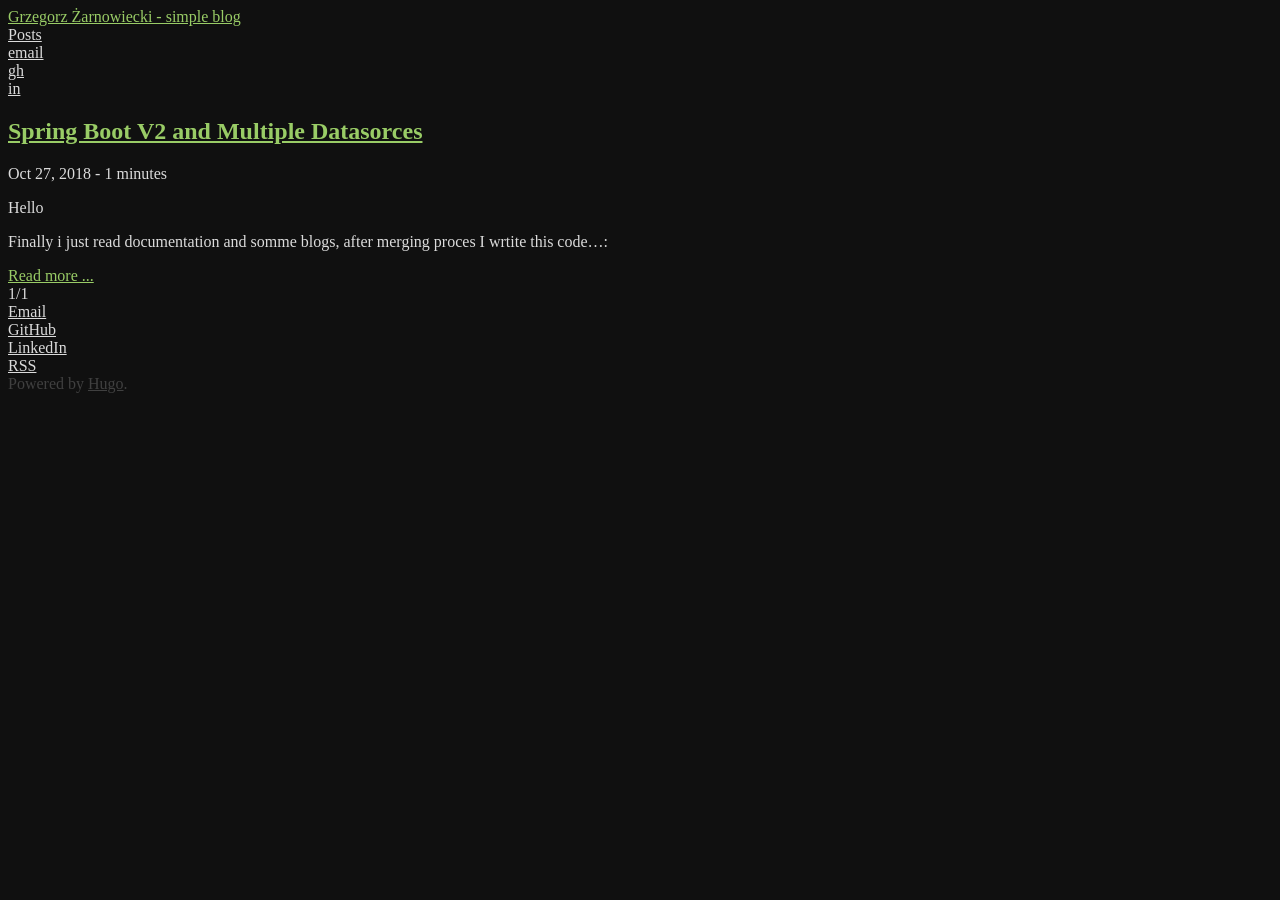
==== index.html @ 2296e4da "2018-10-27" ====
<!DOCTYPE html>
<html lang="en-us">

<head>
<meta charset="utf-8" />
<meta name="author" content="Grzegorz Żarnowiecki" />
<meta name="description" content="Personal blog." />
<meta name="keywords" content="blog, tech" />
<meta name="viewport" content="width=device-width,minimum-scale=1,initial-scale=1">
<meta name="generator" content="Hugo 0.49" />

<link rel="canonical" href="http://example.org/">
<meta property="og:title" content="Grzegorz Żarnowiecki - simple blog" />
<meta property="og:description" content="" />
<meta property="og:type" content="website" />
<meta property="og:url" content="http://example.org/" />
<meta property="og:updated_time" content="2018-10-27T18:28:21&#43;02:00"/>

<meta name="twitter:card" content="summary"/>
<meta name="twitter:title" content="Grzegorz Żarnowiecki - simple blog"/>
<meta name="twitter:description" content=""/>



<meta itemprop="name" content="Grzegorz Żarnowiecki - simple blog">
<meta itemprop="description" content="">



<link rel="stylesheet" href="http://example.org/css/layout.css" />
<style type="text/css">
body {
  background-color: #101010;
  color: #dbdbdb;
}

a { color: #dbdbdb; }

pre {
  background: #1D1F21;
  border: 1px solid #dbdbdb;
  border-radius: 5px;
}

code {
  background: #1D1F21;
}

blockquote {
  background: #1D1F21;
  border-left: 3px solid #dbdbdb;
}

table {
  margin: 1em auto;
  border-collapse: collapse;
}

table, th, td {
  border: 1px solid #dbdbdb;
}

th {
  background: #dbdbdb;
  color: #101010;
}

.siteTitle a { color: #99cc66; }

.post .content h1{ color: #99cc66; }
.post .content h2{ color: #99cc66; }
.post .content h3{ color: #99cc66; }
.post .content h4{ color: #99cc66; }
.post .content h5{ color: #99cc66; }
.post .content h6{ color: #99cc66; }
.post .content a:hover { color: #99cc66; }
.social-link:hover { color: #99cc66; }
.nav-item-title:hover { color: #99cc66; }
.tag a:hover { color: #99cc66; }
.copyright { color: #404040 }
.poweredby { color: #404040 }
.poweredby a { color: #404040; }
.post-preview .title a{ color: #99cc66; }
.content-item a:hover{
  text-decoration: underline;
  color: #99cc66;
}
.post-list .title { color: #99cc66; }
.rmore { color: #99cc66; }
.terms .term a:hover {
  text-decoration: underline;
  color: #99cc66;
}

</style>



<title>


     Grzegorz Żarnowiecki - simple blog 

</title>

</head>


<body>
<div class="main">
<header>

<div class="header-bar">

  <nav>
    <div class="siteTitle">
      <a href="http://example.org/">Grzegorz Żarnowiecki - simple blog</a>
    </div> 

    
    
    <a class="nav-item" href="http://example.org/post/"><div class="nav-item-title">Posts</div></a>
    

  </nav>
</div>

  
<div class="social-links-header">

  
  <a href="mailto:g.zarnowiecki%28at%29gmail.com"><div class="social-link">email</div></a>
  

  
  <a href="https://github.com/Grzegorz-Zarnowiecki" target="_blank"><div class="social-link">gh</div></a>
  

  

  

  
  <a href="https://www.linkedin.com/in/grzegorz-zarnowiecki-b1809740" target="_blank"><div class="social-link">in</div></a>
  

</div>


</header>


<main>


  
    <article class="post-preview">

  <header>
    <h2 class="title"> <a href='http://example.org/post/spring-boot-v2-and-multiple-datasorces/'> Spring Boot V2 and Multiple Datasorces</a> </h2>
    <div class="meta">
      Oct 27, 2018 - 1 minutes
    </div>
    
<div class="tags">
    
</div>

  </header>

  <div class="summary">
    <p>Hello</p>

<p>Finally i just read documentation and somme blogs, after merging proces I wrtite this code&hellip;:
</p>
    <a href='http://example.org/post/spring-boot-v2-and-multiple-datasorces/' class="rmore">Read more ...</a>
  </div>

  <div class="rmore">
  </div>

</article>




<div class="page-nav">
  <div class="page-prev">
    
  </div> 

  <div class="page-num">
    1/1
  </div> 

  <div class="page-next">
    
  </div> 
</div> 


</main>

  <footer>

  <div class="social-links-footer">

  
  <a href="mailto:g.zarnowiecki%28at%29gmail.com"><div class="social-link">Email</div></a>
  

  
  <a href="https://github.com/Grzegorz-Zarnowiecki" target="_blank"><div class="social-link">GitHub</div></a>
  

  

  

  
  <a href="https://www.linkedin.com/in/grzegorz-zarnowiecki-b1809740" target="_blank"><div class="social-link">LinkedIn</div></a>
  

  <div class="social-link">
  <a href="http://example.org/index.xml" target="_blank">RSS</a>
  </div>

</div>


  <div class="copyright">  </div>

  <div class="poweredby">
    Powered by <a href="https://gohugo.io/">Hugo</a>.
  </div>

  </footer>

</div> 

</body>
</html>
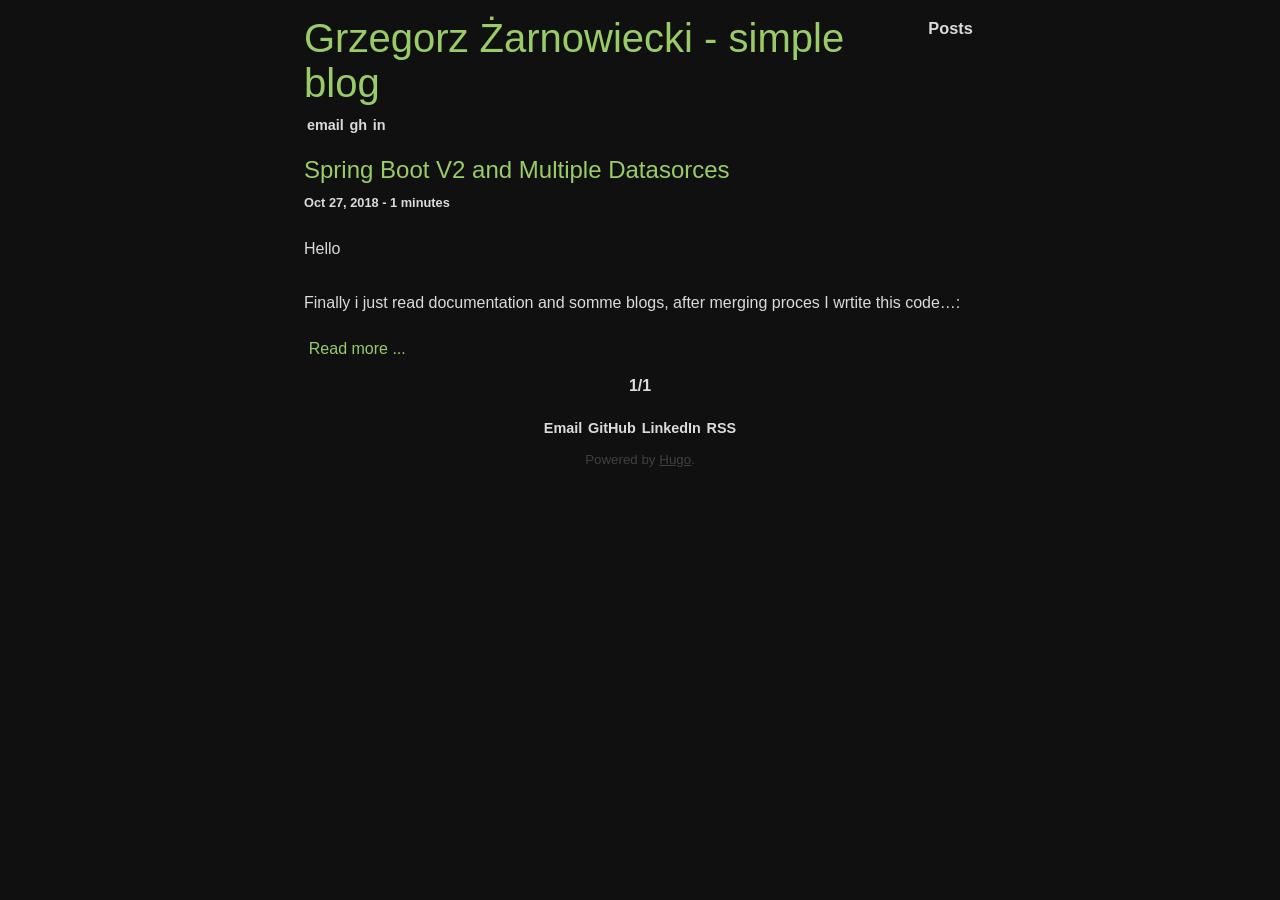
==== commit 1f751299: "2018-10-27 - update url" ====
--- a/index.html
+++ b/index.html
@@ -10,11 +10,11 @@
 <meta name="viewport" content="width=device-width,minimum-scale=1,initial-scale=1">
 <meta name="generator" content="Hugo 0.49" />
 
-<link rel="canonical" href="http://example.org/">
+<link rel="canonical" href="https://grzegorz-zarnowiecki.github.io/">
 <meta property="og:title" content="Grzegorz Żarnowiecki - simple blog" />
 <meta property="og:description" content="" />
 <meta property="og:type" content="website" />
-<meta property="og:url" content="http://example.org/" />
+<meta property="og:url" content="https://grzegorz-zarnowiecki.github.io/" />
 <meta property="og:updated_time" content="2018-10-27T18:28:21&#43;02:00"/>
 
 <meta name="twitter:card" content="summary"/>
@@ -28,7 +28,7 @@
 
 
 
-<link rel="stylesheet" href="http://example.org/css/layout.css" />
+<link rel="stylesheet" href="https://grzegorz-zarnowiecki.github.io/css/layout.css" />
 <style type="text/css">
 body {
   background-color: #101010;
@@ -115,12 +115,12 @@
 
   <nav>
     <div class="siteTitle">
-      <a href="http://example.org/">Grzegorz Żarnowiecki - simple blog</a>
+      <a href="https://grzegorz-zarnowiecki.github.io/">Grzegorz Żarnowiecki - simple blog</a>
     </div> 
 
     
     
-    <a class="nav-item" href="http://example.org/post/"><div class="nav-item-title">Posts</div></a>
+    <a class="nav-item" href="https://grzegorz-zarnowiecki.github.io/post/"><div class="nav-item-title">Posts</div></a>
     
 
   </nav>
@@ -158,7 +158,7 @@
     <article class="post-preview">
 
   <header>
-    <h2 class="title"> <a href='http://example.org/post/spring-boot-v2-and-multiple-datasorces/'> Spring Boot V2 and Multiple Datasorces</a> </h2>
+    <h2 class="title"> <a href='https://grzegorz-zarnowiecki.github.io/post/spring-boot-v2-and-multiple-datasorces/'> Spring Boot V2 and Multiple Datasorces</a> </h2>
     <div class="meta">
       Oct 27, 2018 - 1 minutes
     </div>
@@ -174,7 +174,7 @@
 
 <p>Finally i just read documentation and somme blogs, after merging proces I wrtite this code&hellip;:
 </p>
-    <a href='http://example.org/post/spring-boot-v2-and-multiple-datasorces/' class="rmore">Read more ...</a>
+    <a href='https://grzegorz-zarnowiecki.github.io/post/spring-boot-v2-and-multiple-datasorces/' class="rmore">Read more ...</a>
   </div>
 
   <div class="rmore">
@@ -223,7 +223,7 @@
   
 
   <div class="social-link">
-  <a href="http://example.org/index.xml" target="_blank">RSS</a>
+  <a href="https://grzegorz-zarnowiecki.github.io/index.xml" target="_blank">RSS</a>
   </div>
 
 </div>
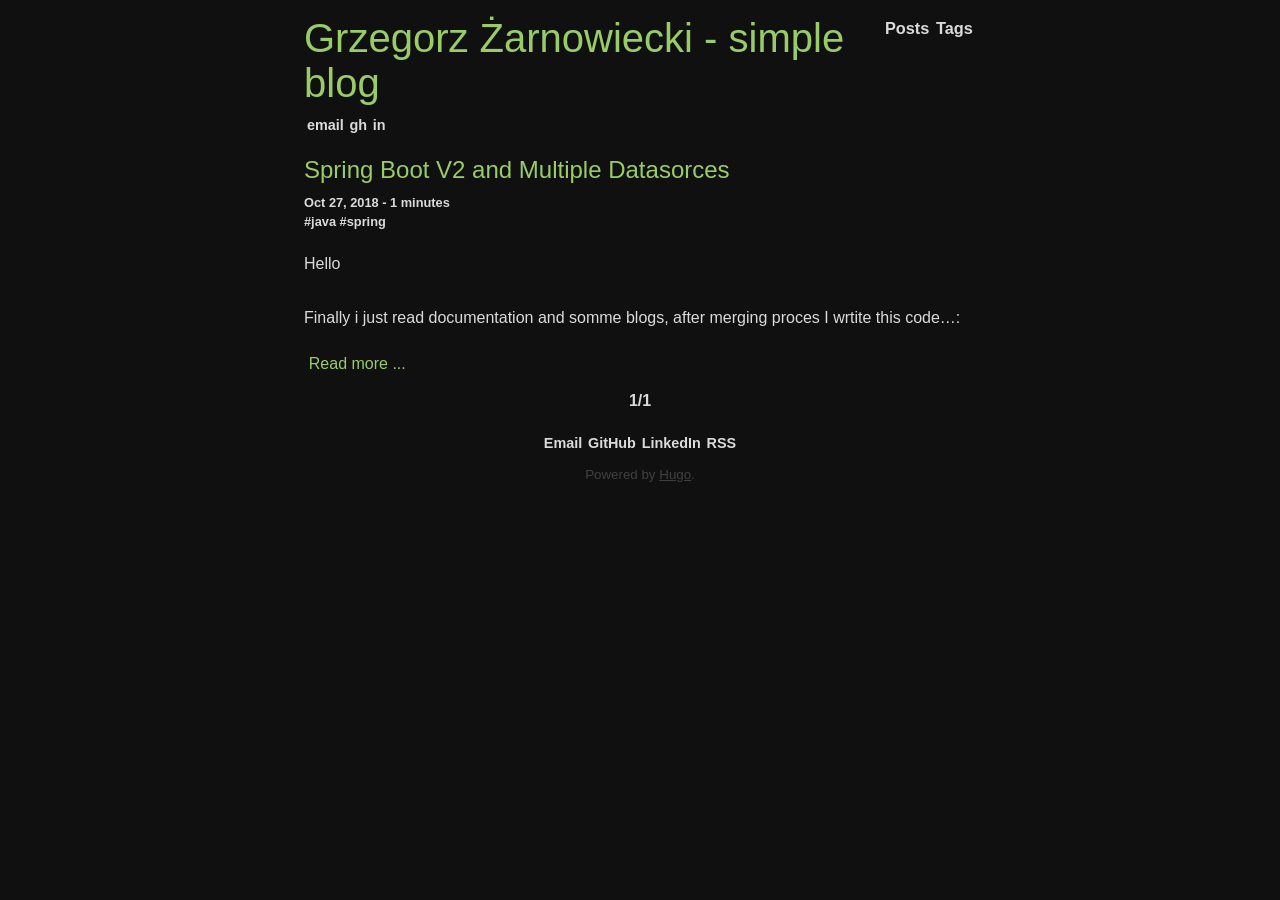
==== commit 6c2da211: "2018-10-27 - add tags" ====
--- a/index.html
+++ b/index.html
@@ -6,7 +6,7 @@
 <meta charset="utf-8" />
 <meta name="author" content="Grzegorz Żarnowiecki" />
 <meta name="description" content="Personal blog." />
-<meta name="keywords" content="blog, tech" />
+<meta name="keywords" content="blog, tech , java" />
 <meta name="viewport" content="width=device-width,minimum-scale=1,initial-scale=1">
 <meta name="generator" content="Hugo 0.49" />
 
@@ -122,6 +122,8 @@
     
     <a class="nav-item" href="https://grzegorz-zarnowiecki.github.io/post/"><div class="nav-item-title">Posts</div></a>
     
+    <a class="nav-item" href="https://grzegorz-zarnowiecki.github.io/tags/"><div class="nav-item-title">Tags</div></a>
+    
 
   </nav>
 </div>
@@ -165,6 +167,14 @@
     
 <div class="tags">
     
+      <div class="tag">
+        <a href="https://grzegorz-zarnowiecki.github.io/tags/java">#java</a>
+      </div>
+    
+      <div class="tag">
+        <a href="https://grzegorz-zarnowiecki.github.io/tags/spring">#spring</a>
+      </div>
+    
 </div>
 
   </header>
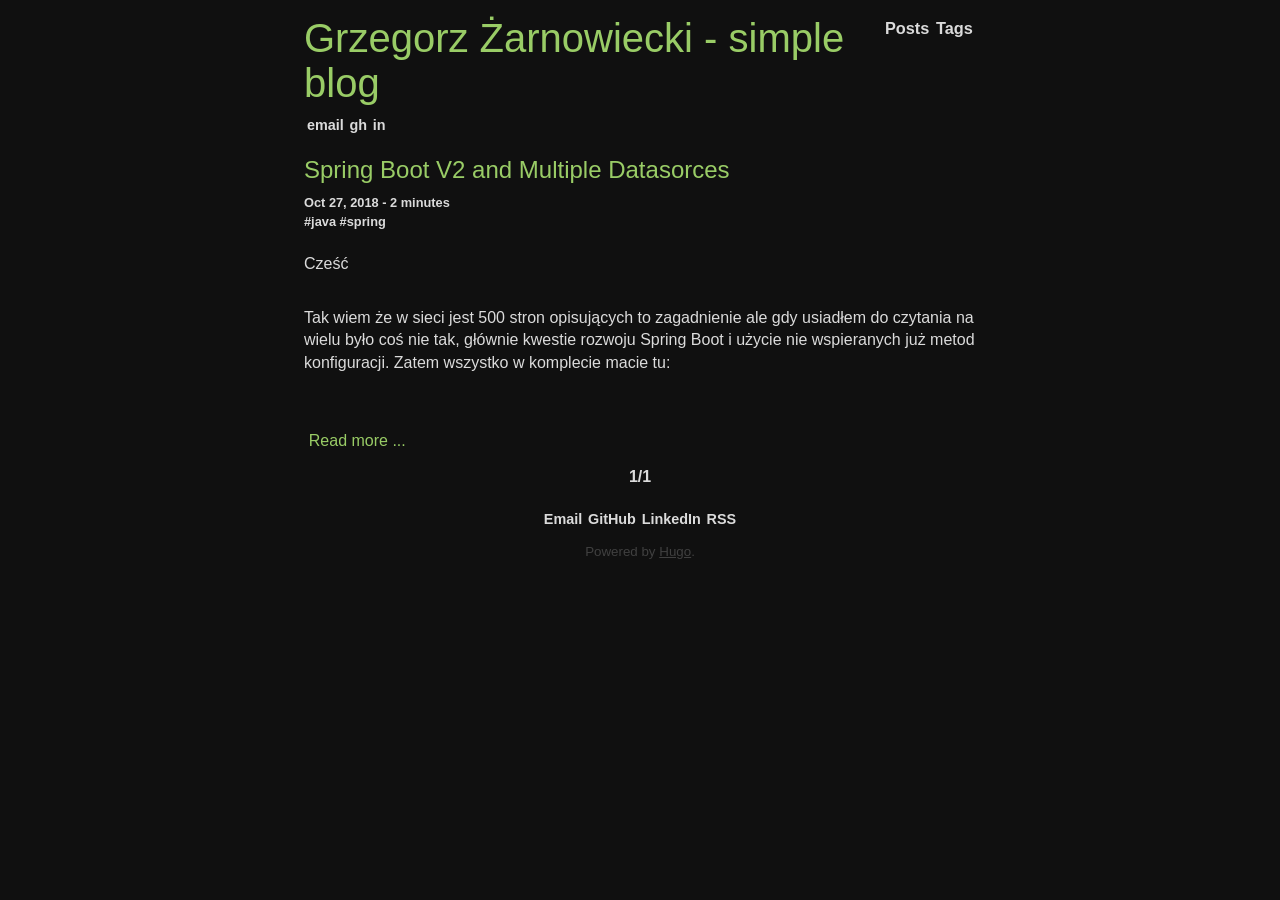
==== commit 031ae108: "29.10.2018" ====
--- a/index.html
+++ b/index.html
@@ -96,6 +96,17 @@
 </style>
 
 
+<script type="application/javascript">
+var doNotTrack = false;
+if (!doNotTrack) {
+	window.ga=window.ga||function(){(ga.q=ga.q||[]).push(arguments)};ga.l=+new Date;
+	ga('create', 'UA-128183679-1', 'auto');
+	
+	ga('send', 'pageview');
+}
+</script>
+<script async src='https://www.google-analytics.com/analytics.js'></script>
+
 
 <title>
 
@@ -162,7 +173,7 @@
   <header>
     <h2 class="title"> <a href='https://grzegorz-zarnowiecki.github.io/post/spring-boot-v2-and-multiple-datasorces/'> Spring Boot V2 and Multiple Datasorces</a> </h2>
     <div class="meta">
-      Oct 27, 2018 - 1 minutes
+      Oct 27, 2018 - 2 minutes
     </div>
     
 <div class="tags">
@@ -180,10 +191,11 @@
   </header>
 
   <div class="summary">
-    <p>Hello</p>
-
-<p>Finally i just read documentation and somme blogs, after merging proces I wrtite this code&hellip;:
-</p>
+    <p>Cześć</p>
+
+<p>Tak wiem że w sieci jest 500 stron opisujących to zagadnienie ale gdy usiadłem do czytania na wielu było coś nie tak, głównie kwestie rozwoju Spring Boot i użycie nie wspieranych już metod konfiguracji. Zatem wszystko w komplecie macie tu:</p>
+
+<p></p>
     <a href='https://grzegorz-zarnowiecki.github.io/post/spring-boot-v2-and-multiple-datasorces/' class="rmore">Read more ...</a>
   </div>
 
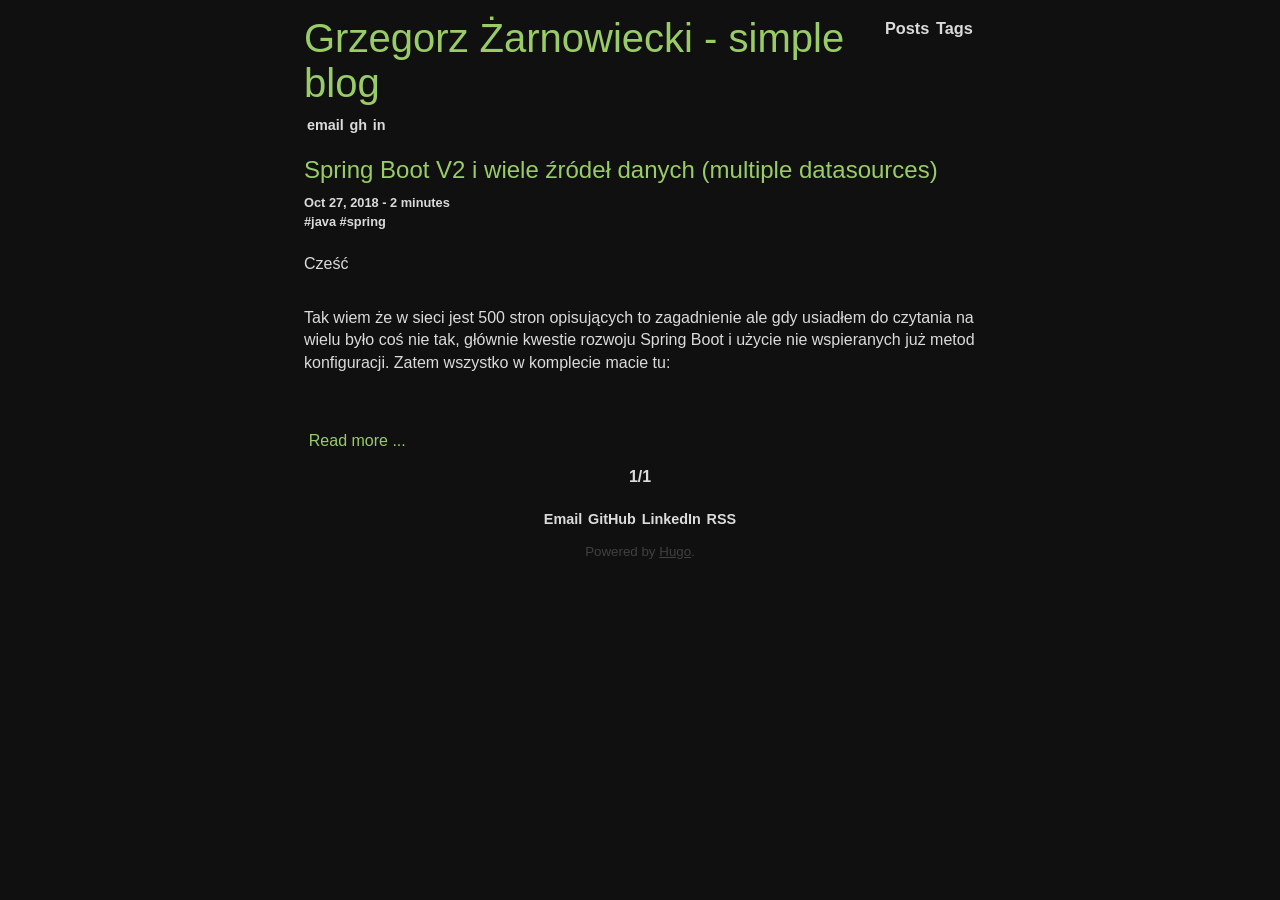
==== commit bf6c46c8: "29.10.2018" ====
--- a/index.html
+++ b/index.html
@@ -171,7 +171,7 @@
     <article class="post-preview">
 
   <header>
-    <h2 class="title"> <a href='https://grzegorz-zarnowiecki.github.io/post/spring-boot-v2-and-multiple-datasorces/'> Spring Boot V2 and Multiple Datasorces</a> </h2>
+    <h2 class="title"> <a href='https://grzegorz-zarnowiecki.github.io/post/spring-boot-v2-and-multiple-datasorces/'> Spring Boot V2 i wiele źródeł danych (multiple datasources)</a> </h2>
     <div class="meta">
       Oct 27, 2018 - 2 minutes
     </div>
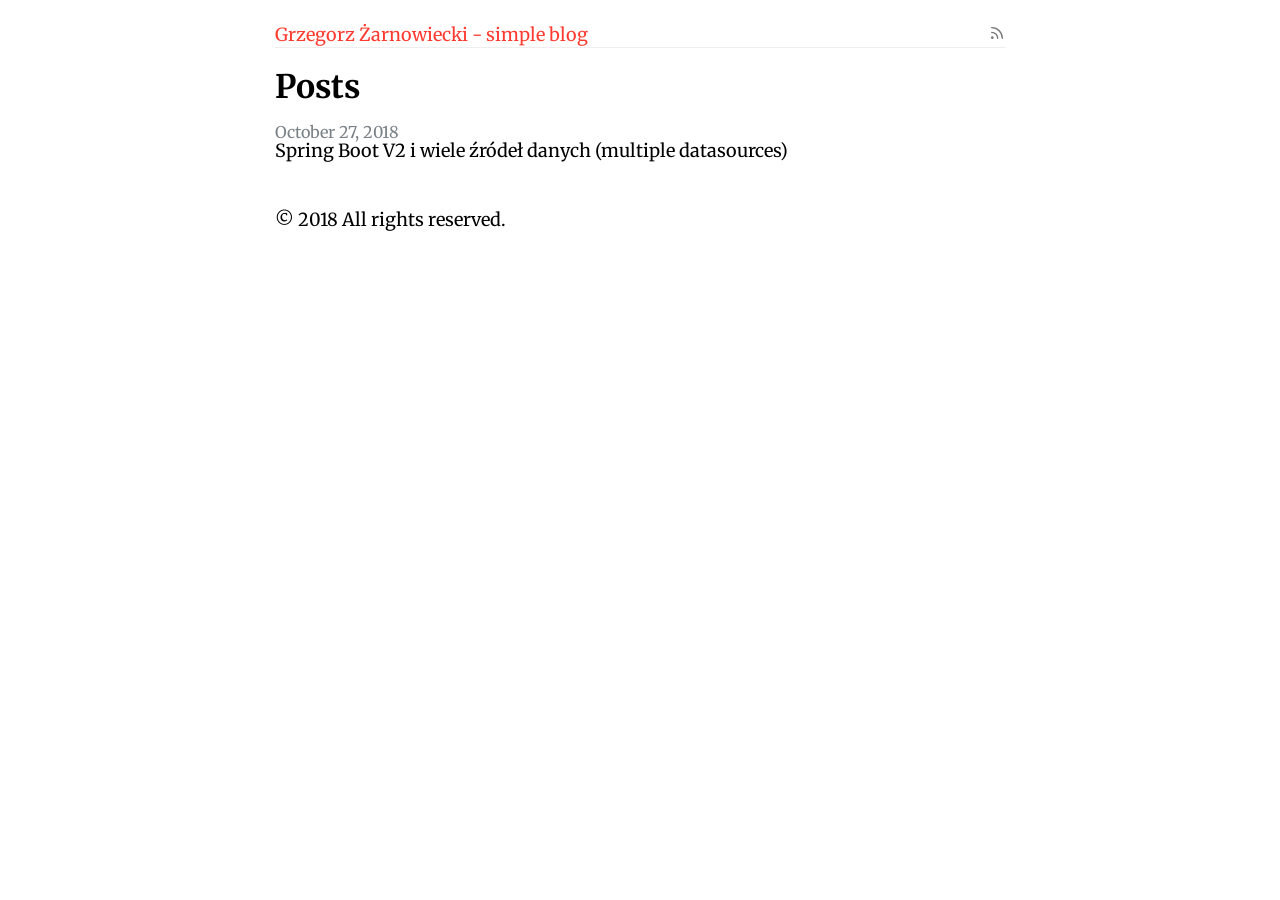
==== commit 7d39fbe1: "30.10.2018" ====
--- a/index.html
+++ b/index.html
@@ -1,101 +1,30 @@
-
 <!DOCTYPE html>
-<html lang="en-us">
-
+<html lang="en">
 <head>
-<meta charset="utf-8" />
-<meta name="author" content="Grzegorz Żarnowiecki" />
-<meta name="description" content="Personal blog." />
-<meta name="keywords" content="blog, tech , java" />
-<meta name="viewport" content="width=device-width,minimum-scale=1,initial-scale=1">
-<meta name="generator" content="Hugo 0.49" />
-
-<link rel="canonical" href="https://grzegorz-zarnowiecki.github.io/">
-<meta property="og:title" content="Grzegorz Żarnowiecki - simple blog" />
-<meta property="og:description" content="" />
-<meta property="og:type" content="website" />
-<meta property="og:url" content="https://grzegorz-zarnowiecki.github.io/" />
-<meta property="og:updated_time" content="2018-10-27T18:28:21&#43;02:00"/>
-
-<meta name="twitter:card" content="summary"/>
-<meta name="twitter:title" content="Grzegorz Żarnowiecki - simple blog"/>
-<meta name="twitter:description" content=""/>
-
-
-
-<meta itemprop="name" content="Grzegorz Żarnowiecki - simple blog">
-<meta itemprop="description" content="">
-
-
-
-<link rel="stylesheet" href="https://grzegorz-zarnowiecki.github.io/css/layout.css" />
-<style type="text/css">
-body {
-  background-color: #101010;
-  color: #dbdbdb;
-}
-
-a { color: #dbdbdb; }
-
-pre {
-  background: #1D1F21;
-  border: 1px solid #dbdbdb;
-  border-radius: 5px;
-}
-
-code {
-  background: #1D1F21;
-}
-
-blockquote {
-  background: #1D1F21;
-  border-left: 3px solid #dbdbdb;
-}
-
-table {
-  margin: 1em auto;
-  border-collapse: collapse;
-}
-
-table, th, td {
-  border: 1px solid #dbdbdb;
-}
-
-th {
-  background: #dbdbdb;
-  color: #101010;
-}
-
-.siteTitle a { color: #99cc66; }
-
-.post .content h1{ color: #99cc66; }
-.post .content h2{ color: #99cc66; }
-.post .content h3{ color: #99cc66; }
-.post .content h4{ color: #99cc66; }
-.post .content h5{ color: #99cc66; }
-.post .content h6{ color: #99cc66; }
-.post .content a:hover { color: #99cc66; }
-.social-link:hover { color: #99cc66; }
-.nav-item-title:hover { color: #99cc66; }
-.tag a:hover { color: #99cc66; }
-.copyright { color: #404040 }
-.poweredby { color: #404040 }
-.poweredby a { color: #404040; }
-.post-preview .title a{ color: #99cc66; }
-.content-item a:hover{
-  text-decoration: underline;
-  color: #99cc66;
-}
-.post-list .title { color: #99cc66; }
-.rmore { color: #99cc66; }
-.terms .term a:hover {
-  text-decoration: underline;
-  color: #99cc66;
-}
-
-</style>
-
-
+	<meta name="generator" content="Hugo 0.49" />
+	<meta charset="utf-8">
+	<meta name="viewport" content="width=device-width, initial-scale=1">
+	
+	<title>Grzegorz Żarnowiecki - simple blog</title>
+	
+	<meta name="description" content="">
+	<meta name="image" content="">
+	
+	<meta itemprop="name" content="Grzegorz Żarnowiecki - simple blog">
+	<meta itemprop="description" content="">
+	<meta itemprop="image" content="">
+	
+	<meta name="og:title" content="Grzegorz Żarnowiecki - simple blog">
+	<meta name="og:description" content="">
+	
+	<meta name="og:url" content="https://grzegorz-zarnowiecki.github.io/">
+	<meta name="og:site_name" content="Grzegorz Żarnowiecki - simple blog">
+	<meta name="og:type" content="article">
+	
+	<meta name="article:tag" content="">
+	<link rel="stylesheet" type="text/css" href="https://grzegorz-zarnowiecki.github.io/css/style.css">
+	
+	
 <script type="application/javascript">
 var doNotTrack = false;
 if (!doNotTrack) {
@@ -107,160 +36,36 @@
 </script>
 <script async src='https://www.google-analytics.com/analytics.js'></script>
 
+</head>
 
-<title>
+<body>
+
+<header>
+	
+	<a href="https://grzegorz-zarnowiecki.github.io/" style="float: left;color:#ff3b30;">Grzegorz Żarnowiecki - simple blog</a>
+	
+	
+	
+	<a href="https://grzegorz-zarnowiecki.github.io/posts/index.xml" style="color:#777;float: right;"><svg xmlns="http://www.w3.org/2000/svg" width="16" height="16" viewBox="0 0 24 24" fill="none" stroke="currentColor" stroke-width="2" stroke-linecap="round" stroke-linejoin="round" class="feather feather-rss"><path d="M4 11a9 9 0 0 1 9 9"></path><path d="M4 4a16 16 0 0 1 16 16"></path><circle cx="5" cy="19" r="1"></circle></svg></a>
+</header>
 
 
-     Grzegorz Żarnowiecki - simple blog 
-
-</title>
-
-</head>
-
-
-<body>
-<div class="main">
-<header>
-
-<div class="header-bar">
-
-  <nav>
-    <div class="siteTitle">
-      <a href="https://grzegorz-zarnowiecki.github.io/">Grzegorz Żarnowiecki - simple blog</a>
-    </div> 
-
+<div class="content">
+    <h1> Posts</h1>
     
     
-    <a class="nav-item" href="https://grzegorz-zarnowiecki.github.io/post/"><div class="nav-item-title">Posts</div></a>
+    <p>
+        <aside>October 27, 2018</aside>
+        <a href="https://grzegorz-zarnowiecki.github.io/posts/spring-boot-v2-and-multiple-datasorces/">Spring Boot V2 i wiele źródeł danych (multiple datasources)</a>
+    </p>
     
-    <a class="nav-item" href="https://grzegorz-zarnowiecki.github.io/tags/"><div class="nav-item-title">Tags</div></a>
     
-
-  </nav>
-</div>
-
-  
-<div class="social-links-header">
-
-  
-  <a href="mailto:g.zarnowiecki%28at%29gmail.com"><div class="social-link">email</div></a>
-  
-
-  
-  <a href="https://github.com/Grzegorz-Zarnowiecki" target="_blank"><div class="social-link">gh</div></a>
-  
-
-  
-
-  
-
-  
-  <a href="https://www.linkedin.com/in/grzegorz-zarnowiecki-b1809740" target="_blank"><div class="social-link">in</div></a>
-  
-
 </div>
 
 
-</header>
 
-
-<main>
-
-
-  
-    <article class="post-preview">
-
-  <header>
-    <h2 class="title"> <a href='https://grzegorz-zarnowiecki.github.io/post/spring-boot-v2-and-multiple-datasorces/'> Spring Boot V2 i wiele źródeł danych (multiple datasources)</a> </h2>
-    <div class="meta">
-      Oct 27, 2018 - 2 minutes
-    </div>
-    
-<div class="tags">
-    
-      <div class="tag">
-        <a href="https://grzegorz-zarnowiecki.github.io/tags/java">#java</a>
-      </div>
-    
-      <div class="tag">
-        <a href="https://grzegorz-zarnowiecki.github.io/tags/spring">#spring</a>
-      </div>
-    
-</div>
-
-  </header>
-
-  <div class="summary">
-    <p>Cześć</p>
-
-<p>Tak wiem że w sieci jest 500 stron opisujących to zagadnienie ale gdy usiadłem do czytania na wielu było coś nie tak, głównie kwestie rozwoju Spring Boot i użycie nie wspieranych już metod konfiguracji. Zatem wszystko w komplecie macie tu:</p>
-
-<p></p>
-    <a href='https://grzegorz-zarnowiecki.github.io/post/spring-boot-v2-and-multiple-datasorces/' class="rmore">Read more ...</a>
-  </div>
-
-  <div class="rmore">
-  </div>
-
-</article>
-
-
-
-
-<div class="page-nav">
-  <div class="page-prev">
-    
-  </div> 
-
-  <div class="page-num">
-    1/1
-  </div> 
-
-  <div class="page-next">
-    
-  </div> 
-</div> 
-
-
-</main>
-
-  <footer>
-
-  <div class="social-links-footer">
-
-  
-  <a href="mailto:g.zarnowiecki%28at%29gmail.com"><div class="social-link">Email</div></a>
-  
-
-  
-  <a href="https://github.com/Grzegorz-Zarnowiecki" target="_blank"><div class="social-link">GitHub</div></a>
-  
-
-  
-
-  
-
-  
-  <a href="https://www.linkedin.com/in/grzegorz-zarnowiecki-b1809740" target="_blank"><div class="social-link">LinkedIn</div></a>
-  
-
-  <div class="social-link">
-  <a href="https://grzegorz-zarnowiecki.github.io/index.xml" target="_blank">RSS</a>
-  </div>
-
-</div>
-
-
-  <div class="copyright">  </div>
-
-  <div class="poweredby">
-    Powered by <a href="https://gohugo.io/">Hugo</a>.
-  </div>
-
-  </footer>
-
-</div> 
-
+<footer>
+	<p>&copy; 2018 All rights reserved.</p>
+</footer>
 </body>
-</html>
-
+</html>
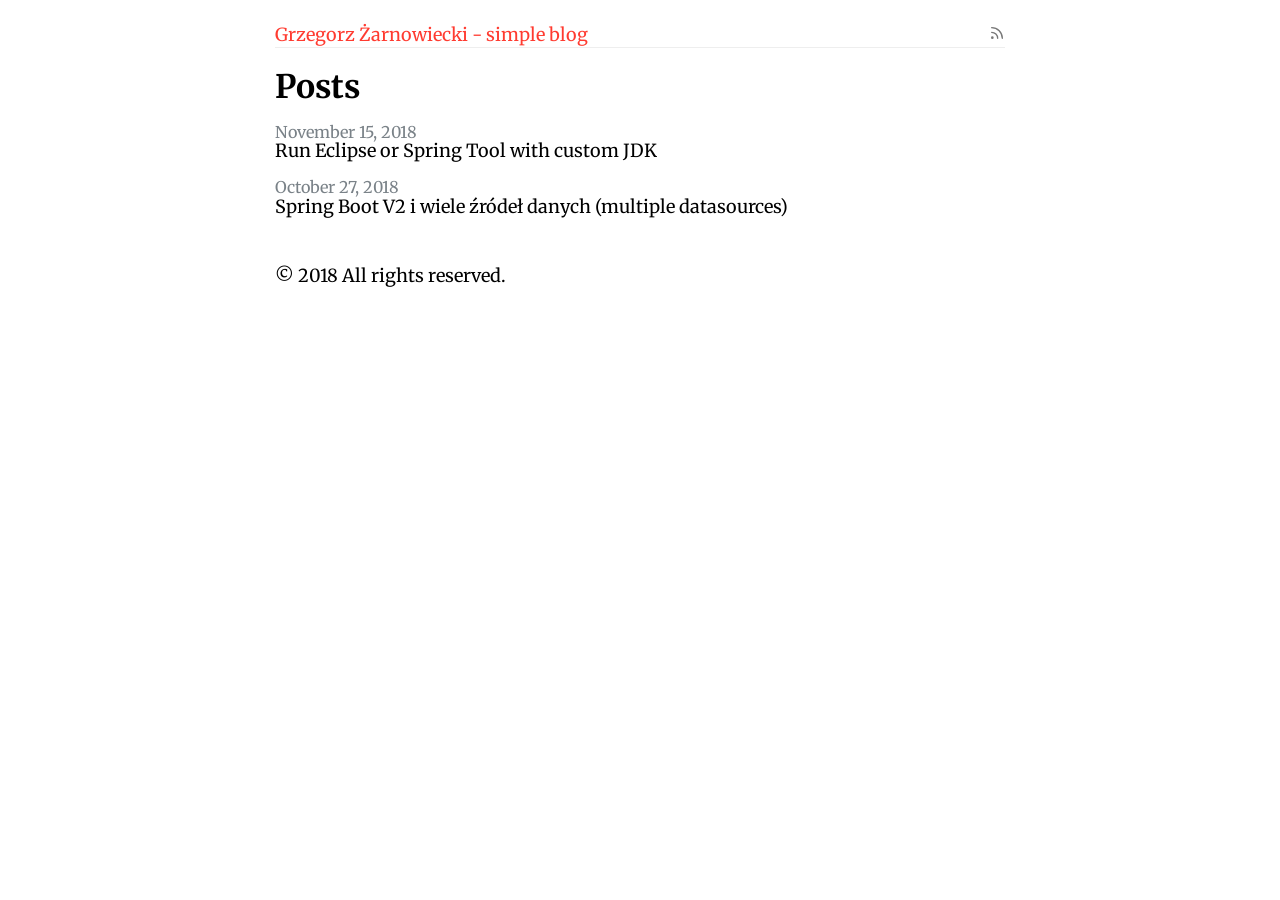
==== commit 1551baca: "15.11.2018" ====
--- a/index.html
+++ b/index.html
@@ -55,6 +55,13 @@
     
     
     <p>
+        <aside>November 15, 2018</aside>
+        <a href="https://grzegorz-zarnowiecki.github.io/posts/run_eclipse_with_custom_jdk/">Run Eclipse or Spring Tool with custom JDK</a>
+    </p>
+    
+    
+    
+    <p>
         <aside>October 27, 2018</aside>
         <a href="https://grzegorz-zarnowiecki.github.io/posts/spring-boot-v2-and-multiple-datasorces/">Spring Boot V2 i wiele źródeł danych (multiple datasources)</a>
     </p>
